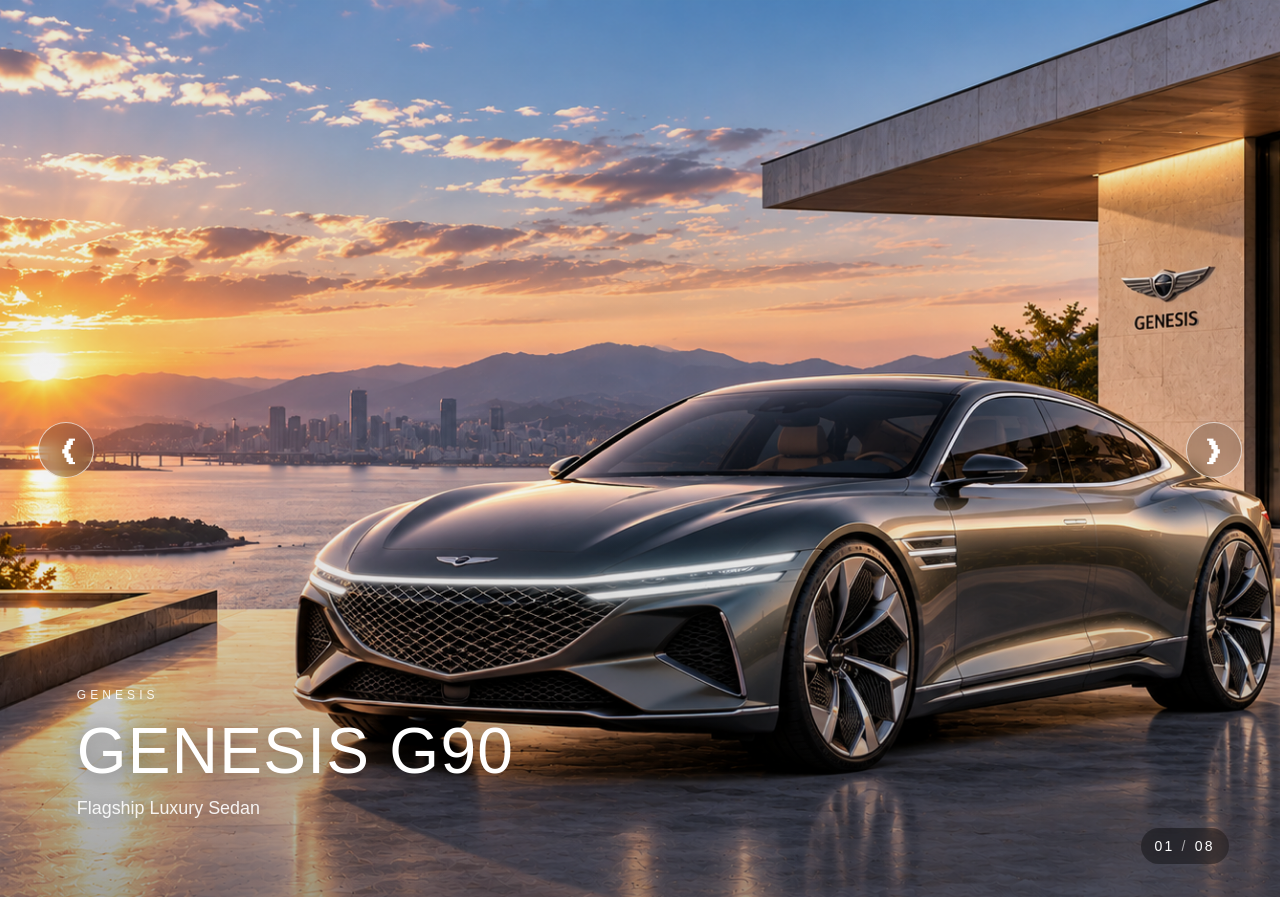
==== index.html @ fb8df77d "배포" ====
<!DOCTYPE html>
<html lang="ko">
<head>
  <meta charset="UTF-8">
  <meta name="viewport" content="width=device-width, initial-scale=1.0, viewport-fit=cover">
  <meta name="author" content="Moon Seon Jong">
  <meta name="description" content="제네시스 풀스크린 자동재생 이미지 캐러셀 프로젝트">
  <title>GENESIS | Fullscreen Carousel</title>
  <link rel="stylesheet" href="./css/reset.css">
  <link rel="stylesheet" href="./css/style.css">
</head>
<body>
  <main class="carousel" id="carousel" aria-label="제네시스 메인 슬라이드">
    <div class="track" id="track"></div>

    <button class="nav prev" id="prevBtn" aria-label="이전 슬라이드">&#10094;</button>
    <button class="nav next" id="nextBtn" aria-label="다음 슬라이드">&#10095;</button>

    <div class="status" aria-live="polite">
      <span id="current">01</span><span class="divider">/</span><span>08</span>
    </div>
    <div class="progress"><span id="progressBar"></span></div>
  </main>

  <script src="./js/script.js"></script>
</body>
</html>
---- css/style.css ----
@import url('./reset.css');

:root{
  --transition: .5s;
  --ink: #fff;
  --glass: rgba(0,0,0,.36);
}

html,body{width:100%;height:100%;overflow:hidden;background:#000}
body{-webkit-tap-highlight-color:transparent;user-select:none}

.carousel{position:relative;width:100vw;height:100dvh;min-height:100vh;overflow:hidden;background:#000;touch-action:pan-y}
.track{height:100%;display:flex;will-change:transform;transition:transform var(--transition) cubic-bezier(.22,.61,.36,1)}
.slide{position:relative;flex:0 0 100vw;width:100vw;height:100%;overflow:hidden;background:#111;cursor:grab}
.slide:active{cursor:grabbing}
.slide img{width:100%;height:100%;object-fit:cover;pointer-events:none;-webkit-user-drag:none}
.slide::after{content:"";position:absolute;inset:0;background:linear-gradient(180deg,rgba(0,0,0,.08),rgba(0,0,0,.04) 55%,rgba(0,0,0,.38));pointer-events:none}
.slide-copy{position:absolute;left:clamp(24px,6vw,110px);bottom:clamp(48px,9vh,120px);z-index:2;color:var(--ink);text-shadow:0 2px 20px rgba(0,0,0,.45);pointer-events:none}
.slide-copy .eyebrow{font-size:12px;letter-spacing:.34em;margin-bottom:12px;opacity:.9}
.slide-copy h2{font-size:clamp(34px,5vw,72px);font-weight:500;letter-spacing:.02em}
.slide-copy p{margin-top:10px;font-size:clamp(13px,1.4vw,18px);opacity:.9}

.nav{position:absolute;top:50%;z-index:5;transform:translateY(-50%);width:56px;height:56px;border:1px solid rgba(255,255,255,.65);border-radius:50%;background:rgba(0,0,0,.18);backdrop-filter:blur(8px);color:#fff;font-size:34px;display:grid;place-items:center;transition:.25s ease}
.nav:hover{background:rgba(255,255,255,.16);transform:translateY(-50%) scale(1.05)}
.nav:focus-visible{outline:2px solid #fff;outline-offset:4px}
.prev{left:clamp(14px,3vw,48px)}
.next{right:clamp(14px,3vw,48px)}

.status{position:absolute;right:clamp(20px,4vw,64px);bottom:clamp(24px,4vh,48px);z-index:5;color:#fff;font-size:14px;letter-spacing:.16em;padding:10px 14px;background:var(--glass);border-radius:999px;backdrop-filter:blur(8px)}
.status .divider{margin:0 7px;opacity:.6}
.progress{position:absolute;left:0;bottom:0;width:100%;height:3px;background:rgba(255,255,255,.18);z-index:6}
.progress span{display:block;width:0;height:100%;background:#fff}
.progress span.running{animation:progress 4s linear forwards}
@keyframes progress{from{width:0}to{width:100%}}

@media (max-width: 767px){
  .nav{width:44px;height:44px;font-size:28px}
  .slide-copy{left:24px;right:24px;bottom:70px}
  .slide-copy p{max-width:80%}
  .status{right:16px;bottom:18px;font-size:12px}
}

@media (prefers-reduced-motion:reduce){
  .track{transition:none}
  .progress span.running{animation:none}
}
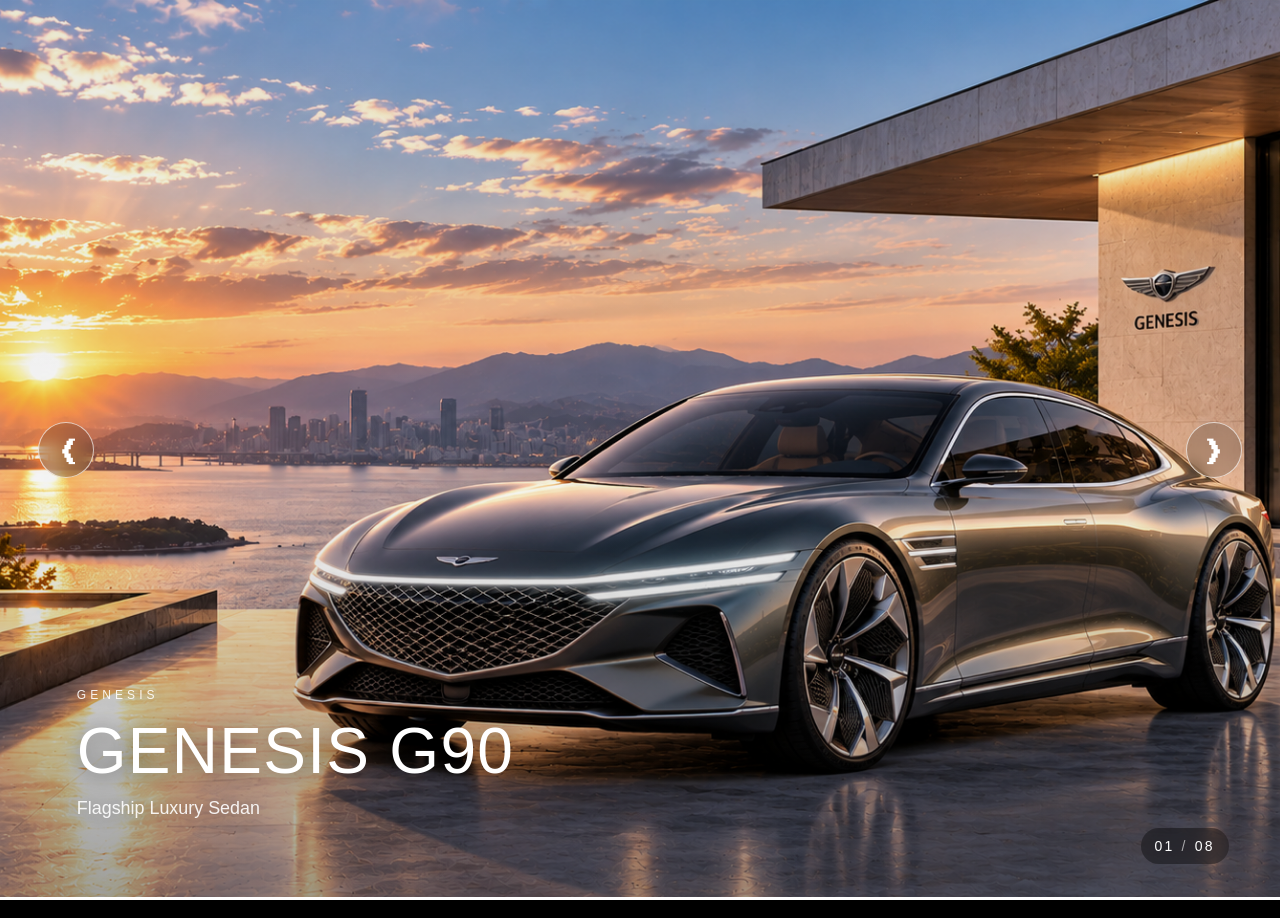
==== commit 6c405d4e: "수정 moon" ====
--- a/index.html
+++ b/index.html
@@ -5,7 +5,7 @@
   <meta name="viewport" content="width=device-width, initial-scale=1.0, viewport-fit=cover">
   <meta name="author" content="Moon Seon Jong">
   <meta name="description" content="제네시스 풀스크린 자동재생 이미지 캐러셀 프로젝트">
-  <title>GENESIS | Fullscreen Carousel</title>
+  <title>GENESIS | 제네시스 | 문선종</title>
   <link rel="stylesheet" href="./css/reset.css">
   <link rel="stylesheet" href="./css/style.css">
 </head>
@@ -24,4 +24,4 @@
 
   <script src="./js/script.js"></script>
 </body>
-</html>
+</html>`
